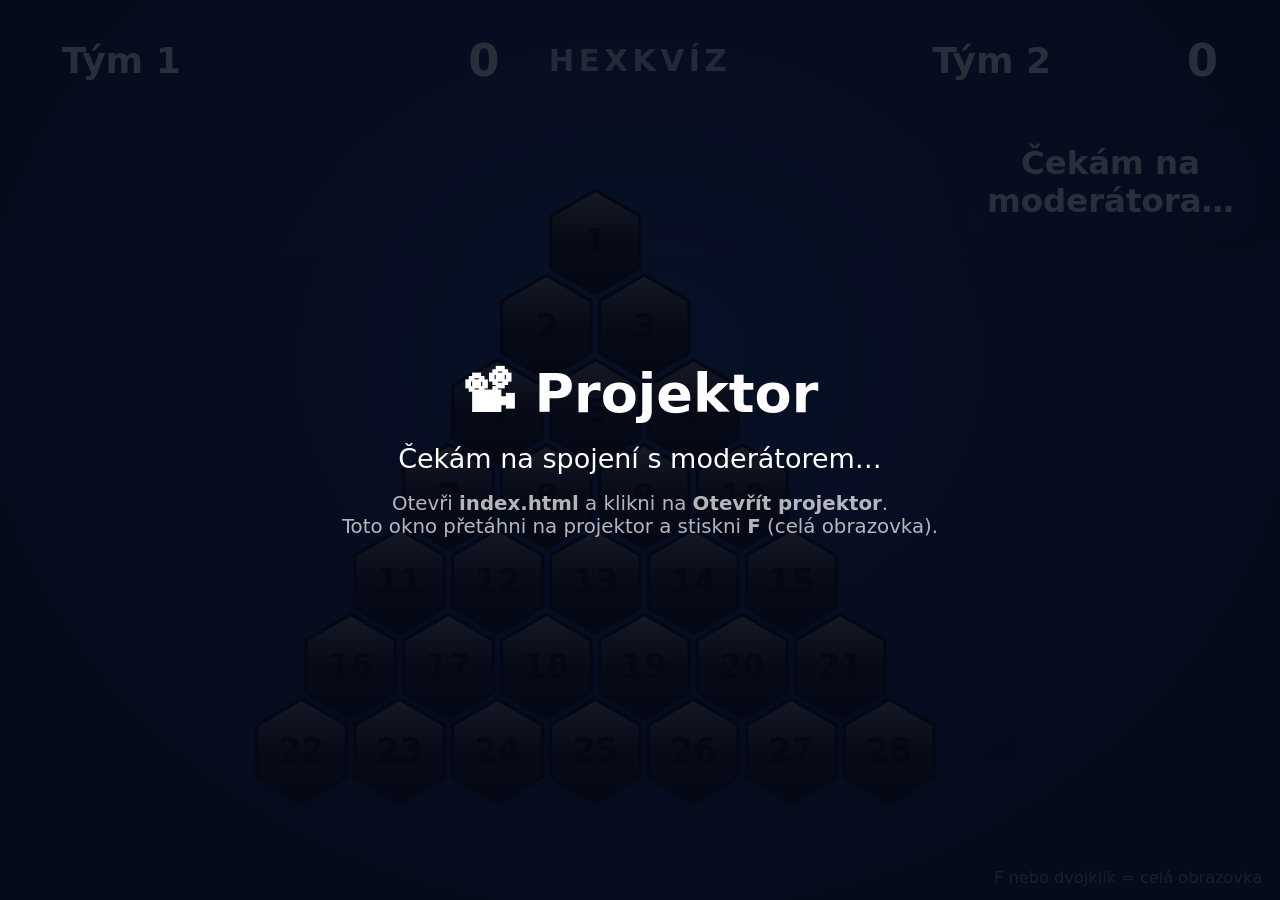
==== projektor.html @ 9d1b8575 "Hexkvíz: moderátorské okno a okno pro projektor - index.html: moderátor vidí otázku, správnou odpově" ====
<!doctype html>
<html lang="cs">
<head>
<meta charset="utf-8">
<meta name="viewport" content="width=device-width, initial-scale=1">
<title>Hexkvíz – projektor</title>
<link rel="stylesheet" href="css/spolecne.css">
<style>
  body { display: grid; grid-template-rows: auto 1fr; height: 100vh; cursor: default; }
  header { display: grid; grid-template-columns: 1fr auto 1fr; align-items: center; gap: 2vw; padding: 2vh 3vw 0; }
  header .team:last-child { justify-self: end; }
  .team { min-width: 26vw; padding: 1.4vh 1.6vw; }
  .team .name { font-size: 4vh; font-weight: 800; white-space: nowrap; overflow: hidden; text-overflow: ellipsis; max-width: 20vw; }
  .team .score { font-size: 5vh; }
  .team.active { transform: scale(1.05); }
  .title { font-size: 3.4vh; font-weight: 800; letter-spacing: .5vh; opacity: .85; text-align: center; }

  main { display: grid; grid-template-columns: 1fr auto 1fr; align-items: start; min-height: 0; padding: 1vh 2vw 2vh; gap: 1vw; }
  .boardBox { height: 100%; min-height: 0; display: flex; align-items: center; justify-content: center; }
  .boardBox svg { height: 100%; max-height: calc(100vh - 14vh); width: auto; max-width: 56vw; }

  /* časovač */
  .side { display: flex; flex-direction: column; align-items: center; gap: 2vh; padding-top: 2vh; }
  .ring { position: relative; width: 24vh; height: 24vh; transition: opacity .3s; }
  .ring.hidden { opacity: 0; }
  .ring svg { width: 100%; height: 100%; transform: rotate(-90deg); }
  .ring circle { fill: none; stroke-width: 10; }
  .ring .track { stroke: rgba(255,255,255,.15); }
  .ring .prog { stroke: #2ecc71; stroke-linecap: round; transition: stroke .3s; }
  .ring.low .prog { stroke: #f39c12; }
  .ring.over .prog { stroke: var(--bad); }
  .ring .num { position: absolute; inset: 0; display: flex; align-items: center; justify-content: center; font-size: 9vh; font-weight: 800; }
  .ring.over .num { font-size: 5vh; color: #ff6b5b; animation: blink .5s infinite alternate; }
  .ring.paused .num { opacity: .5; }
  @keyframes blink { from { opacity: .4 } to { opacity: 1 } }

  /* fáze a otázka */
  .phase { font-size: 3.6vh; font-weight: 800; padding: 1.6vh 1.6vw; border-radius: 2vh; text-align: center; box-shadow: 0 1vh 3vh rgba(0,0,0,.3); max-width: 100%; }
  .info { display: flex; flex-direction: column; align-items: center; gap: 1.6vh; width: 100%; }
  .info .cat { font-size: 2.2vh; padding: .6vh 1.4vw; }
  .qtext { background: rgba(255,255,255,.95); color: #1d2b4f; font-size: 3vh; font-weight: 700; line-height: 1.3; padding: 2vh 1.4vw; border-radius: 2vh; text-align: center; }
  .anstext { background: #e8f6ec; color: var(--ok); font-size: 3.4vh; font-weight: 800; padding: 1.6vh 1.4vw; border-radius: 2vh; text-align: center; animation: pop .5s ease; }
  .hidden { display: none !important; }

  .wait { position: fixed; inset: 0; display: flex; flex-direction: column; align-items: center; justify-content: center; gap: 2vh; background: rgba(5,10,25,.85); z-index: 30; font-size: 3vh; text-align: center; padding: 4vw; }
  .wait h2 { font-size: 6vh; margin: 0; }
  .hint { position: fixed; bottom: 1.4vh; right: 1.4vw; font-size: 1.8vh; opacity: .55; transition: opacity 1s; }
  .hint.gone { opacity: 0; }

  .banner { position: fixed; inset: 0; display: none; align-items: center; justify-content: center; background: rgba(0,0,0,.45); z-index: 20; pointer-events: none; }
  .banner.open { display: flex; }
  .banner h2 { font-size: 11vh; margin: 0; text-align: center; text-shadow: 0 .6vh 3vh rgba(0,0,0,.7); animation: pop .7s ease; }
</style>
</head>
<body>
<header>
  <div class="team" id="team1"><span class="name" id="n1">Tým 1</span><span class="score" id="s1">0</span></div>
  <div class="title">HEXKVÍZ</div>
  <div class="team" id="team2"><span class="name" id="n2">Tým 2</span><span class="score" id="s2">0</span></div>
</header>

<main>
  <div class="side">
    <div class="ring hidden" id="ring">
      <svg viewBox="0 0 120 120"><circle class="track" cx="60" cy="60" r="52"/><circle class="prog" id="prog" cx="60" cy="60" r="52"/></svg>
      <div class="num" id="tNum"></div>
    </div>
  </div>
  <div class="boardBox"><svg id="board"></svg></div>
  <div class="side">
    <div class="info">
      <div class="phase" id="phase">Čekám na moderátora…</div>
      <span class="cat hidden" id="cat"></span>
      <div class="qtext hidden" id="qtext"></div>
      <div class="anstext hidden" id="anstext"></div>
    </div>
  </div>
</main>

<div class="banner" id="banner"><h2 id="winText"></h2></div>

<div class="wait" id="wait">
  <h2>📽 Projektor</h2>
  <div>Čekám na spojení s moderátorem…</div>
  <div style="opacity:.7;font-size:2.2vh">Otevři <b>index.html</b> a klikni na <b>Otevřít projektor</b>.<br>Toto okno přetáhni na projektor a stiskni <b>F</b> (celá obrazovka).</div>
</div>
<div class="hint" id="hint">F nebo dvojklik = celá obrazovka</div>

<script src="js/deska.js"></script>
<script>
const $ = id => document.getElementById(id);
const board = Deska.create($('board'));
$('board').classList.add('static');
const hexA = (hex, a) => { const n = parseInt(hex.slice(1), 16); return `rgba(${n >> 16},${(n >> 8) & 255},${n & 255},${a})`; };

let view = null, gotState = false;
const seen = [];

// ===================== ZVUKY =====================
let actx;
function tone(freq, dur, type = 'sine', vol = .2, when = 0) {
  if (!view?.sound) return;
  try {
    actx ||= new (window.AudioContext || window.webkitAudioContext)();
    if (actx.state === 'suspended') actx.resume();
    const t = actx.currentTime + when, o = actx.createOscillator(), g = actx.createGain();
    o.type = type; o.frequency.value = freq;
    g.gain.setValueAtTime(vol, t); g.gain.exponentialRampToValueAtTime(0.001, t + dur);
    o.connect(g).connect(actx.destination); o.start(t); o.stop(t + dur);
  } catch {}
}
const SFX = {
  open: () => { tone(660, .12, 'triangle', .18); tone(880, .15, 'triangle', .15, .1); },
  team: () => { tone(523, .15); tone(784, .3, 'sine', .22, .12); },
  wrong: () => { tone(330, .2, 'sawtooth', .12); tone(247, .35, 'sawtooth', .12, .18); },
  black: () => tone(150, .5, 'sawtooth', .14),
  tick: () => tone(1100, .05, 'square', .07),
  buzz: () => tone(110, .9, 'square', .18),
  win: () => [523, 659, 784, 1047, 1319].forEach((f, i) => tone(f, .45, 'triangle', .22, i * .14)),
};
// prohlížeč povolí zvuk až po první interakci s oknem
const unlock = () => { try { actx ||= new (window.AudioContext || window.webkitAudioContext)(); actx.resume(); } catch {} };
addEventListener('click', unlock); addEventListener('keydown', unlock);

// ===================== SPOJENÍ =====================
let bc = null;
try { bc = new BroadcastChannel('azkviz'); bc.onmessage = e => onMsg(e.data); } catch {}
addEventListener('message', e => onMsg(e.data));
function hello() {
  const msg = { type: 'hello', need: !gotState };
  try { window.opener?.postMessage(msg, '*'); } catch {}
  try { bc?.postMessage(msg); } catch {}
}
hello(); setInterval(hello, 2000);

function onMsg(d) {
  if (d?.type !== 'state' || seen.includes(d.id)) return;
  seen.push(d.id); if (seen.length > 60) seen.shift();
  view = d.view; gotState = true;
  render();
  if (d.pop >= 0) board.pop(d.pop);
  if (d.sfx) SFX[d.sfx]?.();
  if (d.sfx === 'win') celebrate();
}

// ===================== VYKRESLENÍ =====================
function render() {
  $('wait').classList.add('hidden');
  const v = view;
  board.render({ owner: v.owner, c1: v.c1, c2: v.c2, winSet: v.winSet, selected: v.selected });
  for (const t of [1, 2]) {
    $('n' + t).textContent = v['n' + t];
    $('s' + t).textContent = v.owner.filter(x => x === t).length;
    $('team' + t).style.background = hexA(v['c' + t], .3);
    $('team' + t).style.borderColor = v.active === t ? '#fff' : 'transparent';
    $('team' + t).classList.toggle('active', v.active === t);
  }
  $('phase').textContent = v.phaseText;
  $('phase').style.background = v.phaseColor;
  $('cat').classList.toggle('hidden', !v.cat);
  $('cat').textContent = v.cat; $('cat').style.background = v.catColor;
  $('qtext').classList.toggle('hidden', !v.question);
  $('qtext').textContent = v.question;
  $('anstext').classList.toggle('hidden', !v.answer);
  $('anstext').textContent = v.answer ? '✔ ' + v.answer : '';
  if (v.winner) {
    $('winText').textContent = `🏆 Vyhrává ${v['n' + v.winner]}!`;
    $('winText').style.color = Deska.colorOf(v.winner, v.c1, v.c2);
  }
  $('banner').classList.toggle('open', !!v.winner);
}

// časovač – počítá se lokálně podle času konce, který poslal moderátor
const C = 2 * Math.PI * 52;
$('prog').style.strokeDasharray = C;
let lastSec = -1, lastTimerId = -1;
function tick() {
  requestAnimationFrame(tick);
  const ring = $('ring');
  const t = view?.timer;
  if (!t || !t.duration) { ring.classList.add('hidden'); return; }
  ring.classList.remove('hidden');
  const left = t.running ? Math.max(0, t.endsAt - Date.now()) : t.remaining;
  const sec = Math.ceil(left / 1000);
  $('prog').style.strokeDashoffset = C * (1 - left / t.duration);
  ring.classList.toggle('low', sec <= 5 && left > 0);
  ring.classList.toggle('over', left <= 0);
  ring.classList.toggle('paused', !t.running && left > 0);
  $('tNum').textContent = left <= 0 ? 'ČAS!' : sec;
  if (t.id !== lastTimerId) { lastTimerId = t.id; lastSec = sec; }
  if (t.running && sec !== lastSec && sec <= 5 && sec > 0) SFX.tick();
  lastSec = sec;
}
tick();

function celebrate() {
  for (let k = 0; k < 160; k++) {
    const c = document.createElement('div');
    c.className = 'confetti';
    c.style.left = Math.random() * 100 + 'vw';
    c.style.background = [view.c1, view.c2, '#ffe24a', '#fff'][k % 4];
    c.style.animationDuration = 2 + Math.random() * 3 + 's';
    c.style.animationDelay = Math.random() * 1 + 's';
    document.body.appendChild(c);
    setTimeout(() => c.remove(), 6500);
  }
}

// celá obrazovka
const toggleFs = () => document.fullscreenElement ? document.exitFullscreen() : document.documentElement.requestFullscreen().catch(() => {});
addEventListener('keydown', e => { if (e.key.toLowerCase() === 'f') toggleFs(); });
addEventListener('dblclick', toggleFs);
setTimeout(() => $('hint').classList.add('gone'), 8000);
document.addEventListener('fullscreenchange', () => { document.body.style.cursor = document.fullscreenElement ? 'none' : 'default'; });
</script>
</body>
</html>
---- css/spolecne.css ----
/* Společné styly moderátora i projektoru */
:root {
  --bg1: #0b1530;
  --bg2: #1c3a7a;
  --empty: #e9edf5;
  --empty-stroke: #9aa7c2;
  --black: #2a2a2e;
  --ok: #1a7f37;
  --bad: #c0392b;
}
* { box-sizing: border-box; }
html, body { margin: 0; height: 100%; }
body {
  font-family: "Segoe UI", system-ui, sans-serif;
  color: #fff;
  background: radial-gradient(ellipse at 50% 40%, var(--bg2), var(--bg1) 75%);
  overflow: hidden;
  user-select: none;
}
button {
  font: inherit; font-size: 15px; padding: 8px 16px; border-radius: 10px; border: none;
  cursor: pointer; background: rgba(255,255,255,.12); color: #fff;
}
button:hover { filter: brightness(1.15); }
button:disabled { opacity: .4; cursor: default; filter: none; }
kbd { opacity: .7; font-family: inherit; font-size: .8em; margin-left: 6px; }

/* deska */
.board { overflow: visible; display: block; }
.board .hex { cursor: pointer; transform-box: fill-box; transform-origin: center; }
.board .hex polygon.base { transition: fill .3s; stroke-width: 4; }
.board .hex:hover polygon.base { filter: brightness(1.1); }
.board .hex text { font-size: 34px; font-weight: 800; pointer-events: none; text-anchor: middle; dominant-baseline: central; }
.board .hex .gloss { pointer-events: none; }
.board.static .hex { cursor: default; }
.board.static .hex:hover polygon.base { filter: none; }
.hex.pop { animation: pop .5s ease; }
@keyframes pop { 0% { transform: scale(1) } 35% { transform: scale(1.2) } 100% { transform: scale(1) } }
.hex.win polygon.base { stroke: #ffe24a; stroke-width: 9; animation: glow .8s infinite alternate; }
@keyframes glow { from { stroke-opacity: .45 } to { stroke-opacity: 1 } }
.hex.sel polygon.base { stroke: #ffcc00; stroke-width: 12; animation: selpulse .6s infinite alternate; }
.hex.sel.empty polygon.base { fill: #ffe066; }
@keyframes selpulse { from { stroke-opacity: .3 } to { stroke-opacity: 1 } }

/* týmy */
.team {
  display: flex; align-items: center; gap: 12px; padding: 10px 18px; border-radius: 16px;
  border: 3px solid transparent; transition: .25s;
}
.team.active { border-color: #fff; box-shadow: 0 0 28px rgba(255,255,255,.35); }
.team .score { font-weight: 800; margin-left: auto; }

.cat { color: #fff; padding: 4px 12px; border-radius: 999px; font-size: 15px; font-weight: 700; text-transform: uppercase; letter-spacing: 1px; }

.confetti { position: fixed; top: -20px; width: 12px; height: 18px; z-index: 50; pointer-events: none; animation: fall linear forwards; }
@keyframes fall { to { transform: translateY(110vh) rotate(720deg); } }
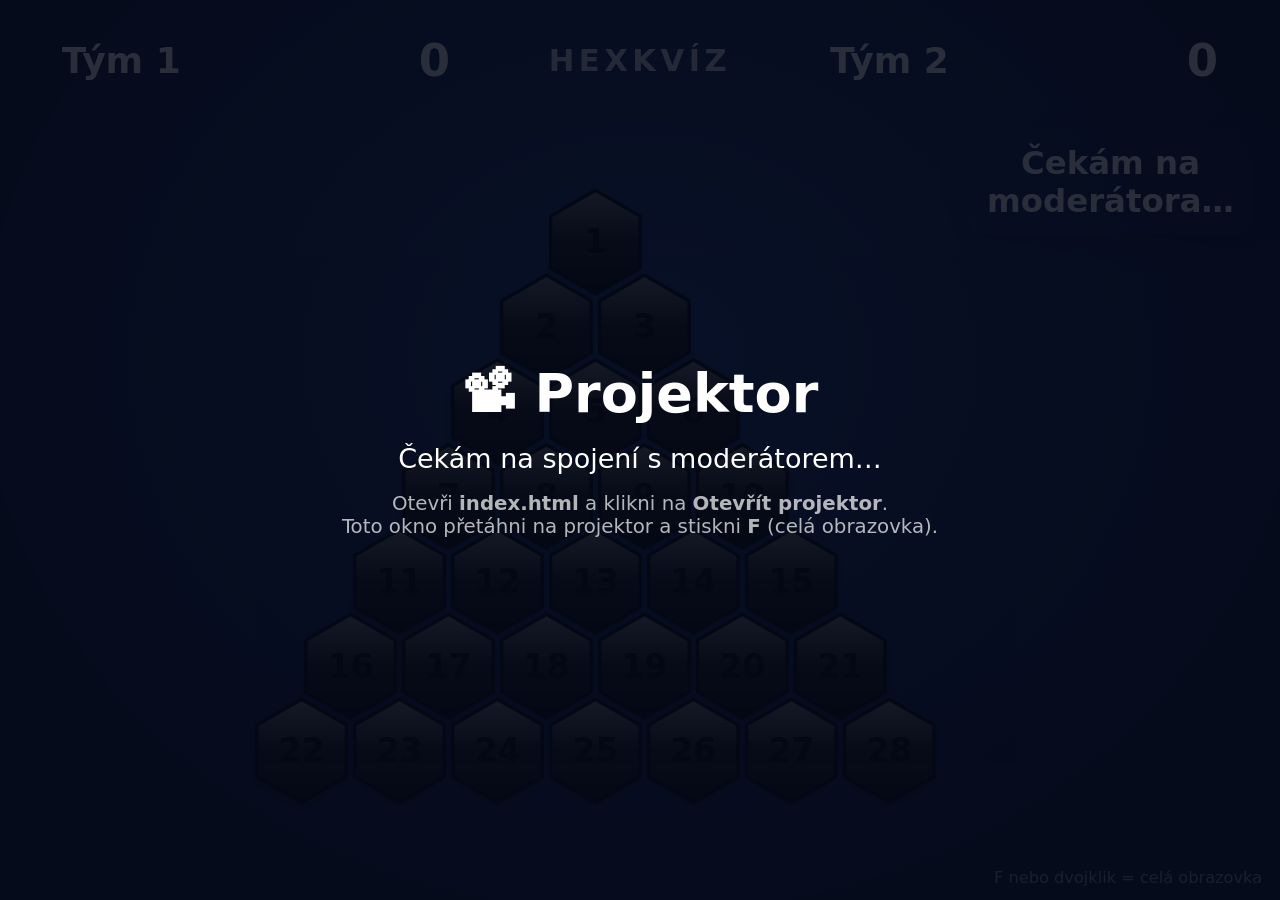
==== commit 178f3c56: "Stejná šířka jmenovek týmů v obou oknech Co-Authored-By: Claude Opus 5.5 <noreply@anthropic.com>" ====
--- a/projektor.html
+++ b/projektor.html
@@ -8,12 +8,18 @@
 <style>
   body { display: grid; grid-template-rows: auto 1fr; height: 100vh; cursor: default; }
   header { display: grid; grid-template-columns: 1fr auto 1fr; align-items: center; gap: 2vw; padding: 2vh 3vw 0; }
+  header .team { justify-self: start; width: 100%; max-width: 34vw; }
   header .team:last-child { justify-self: end; }
   .team { min-width: 26vw; padding: 1.4vh 1.6vw; }
   .team .name { font-size: 4vh; font-weight: 800; white-space: nowrap; overflow: hidden; text-overflow: ellipsis; max-width: 20vw; }
   .team .score { font-size: 5vh; }
   .team.active { transform: scale(1.05); }
+  .center { display: flex; flex-direction: column; align-items: center; gap: .6vh; }
   .title { font-size: 3.4vh; font-weight: 800; letter-spacing: .5vh; opacity: .85; text-align: center; }
+  .clock { font-size: 4.6vh; font-weight: 800; padding: .3vh 1.6vw; border-radius: 1.4vh; background: rgba(255,255,255,.12); font-variant-numeric: tabular-nums; }
+  .clock.paused { opacity: .55; }
+  .clock.low { background: #e67e22; }
+  .clock.over { background: var(--bad); font-size: 3.2vh; animation: blink .5s infinite alternate; }
 
   main { display: grid; grid-template-columns: 1fr auto 1fr; align-items: start; min-height: 0; padding: 1vh 2vw 2vh; gap: 1vw; }
   .boardBox { height: 100%; min-height: 0; display: flex; align-items: center; justify-content: center; }
@@ -55,7 +61,7 @@
 <body>
 <header>
   <div class="team" id="team1"><span class="name" id="n1">Tým 1</span><span class="score" id="s1">0</span></div>
-  <div class="title">HEXKVÍZ</div>
+  <div class="center"><div class="title">HEXKVÍZ</div><div class="clock hidden" id="clock"></div></div>
   <div class="team" id="team2"><span class="name" id="n2">Tým 2</span><span class="score" id="s2">0</span></div>
 </header>
 
@@ -116,6 +122,7 @@
   black: () => tone(150, .5, 'sawtooth', .14),
   tick: () => tone(1100, .05, 'square', .07),
   buzz: () => tone(110, .9, 'square', .18),
+  gameover: () => { tone(220, .5, 'square', .18); tone(165, .5, 'square', .18, .5); tone(110, 1.2, 'square', .2, 1); },
   win: () => [523, 659, 784, 1047, 1319].forEach((f, i) => tone(f, .45, 'triangle', .22, i * .14)),
 };
 // prohlížeč povolí zvuk až po první interakci s oknem
@@ -174,8 +181,20 @@
 const C = 2 * Math.PI * 52;
 $('prog').style.strokeDasharray = C;
 let lastSec = -1, lastTimerId = -1;
+const fmt = ms => { const s = Math.ceil(ms / 1000); return `${Math.floor(s / 60)}:${String(s % 60).padStart(2, '0')}`; };
+function drawClock() {
+  const c = $('clock'), k = view?.clock;
+  if (!k || !k.limit) { c.classList.add('hidden'); return; }
+  c.classList.remove('hidden');
+  const left = k.running ? Math.max(0, k.endsAt - Date.now()) : k.left;
+  c.textContent = view.timeUp ? 'KONEC ČASU' : `⏱ ${fmt(left)}`;
+  c.classList.toggle('over', !!view.timeUp);
+  c.classList.toggle('low', !view.timeUp && left < 60000);
+  c.classList.toggle('paused', !view.timeUp && !k.running);
+}
 function tick() {
   requestAnimationFrame(tick);
+  drawClock();
   const ring = $('ring');
   const t = view?.timer;
   if (!t || !t.duration) { ring.classList.add('hidden'); return; }
